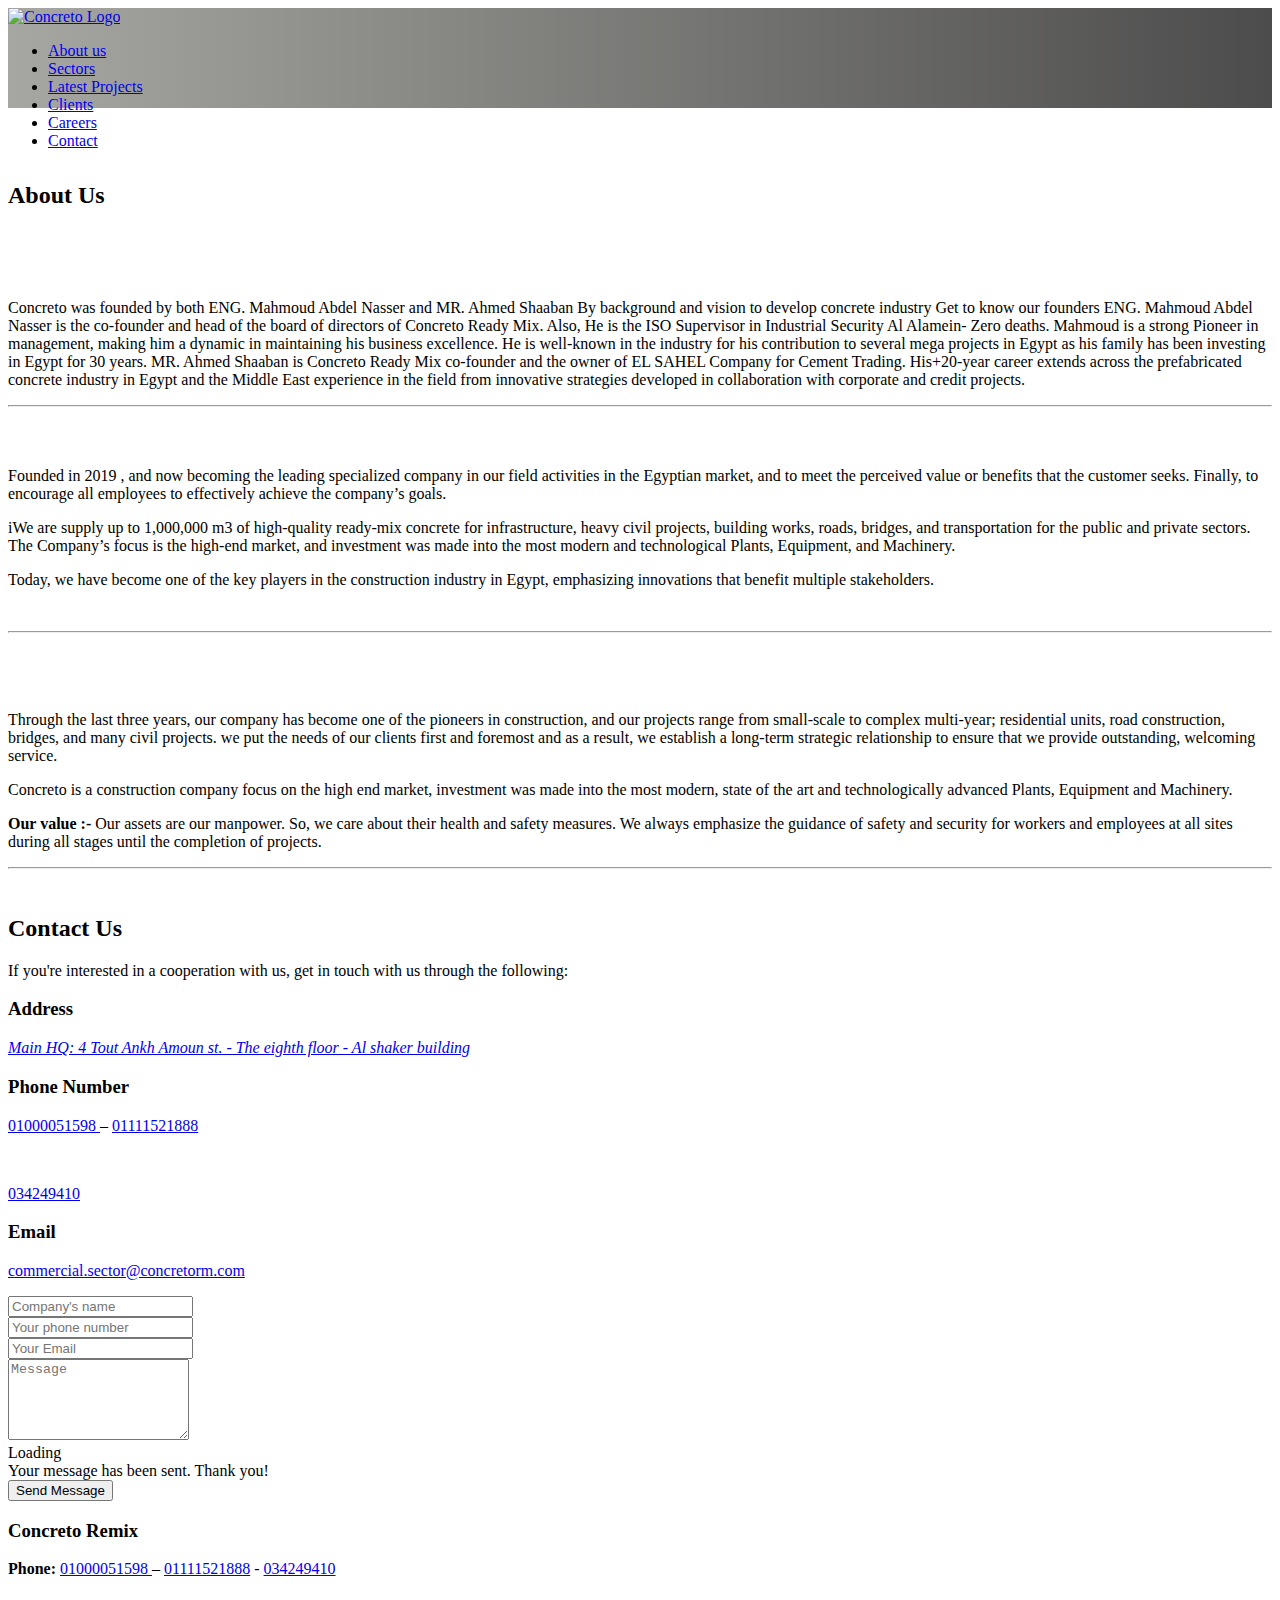
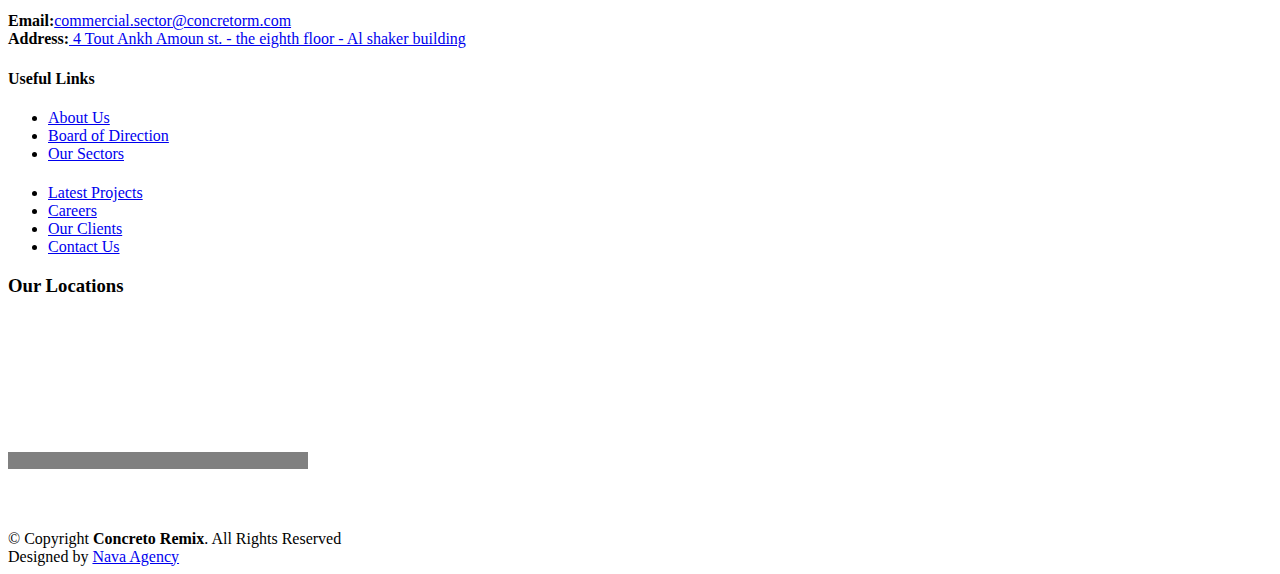
==== about.html @ 075839a1 "Add files via upload" ====
<!DOCTYPE html>
<html lang="en">

<head>
  <meta charset="utf-8">
  <meta content="width=device-width, initial-scale=1.0" name="viewport">

  <title>Concreto Remix</title>
  <meta content="" name="description">
  <meta content="" name="keywords">

  <!-- Favicons -->
  <link href="assets/img/favicon.png" rel="icon">
  <link href="assets/img/apple-touch-icon.png" rel="apple-touch-icon">

  <!-- Google Fonts -->
  <link href="https://fonts.googleapis.com/css?family=Open+Sans:300,300i,400,400i,600,600i,700,700i|Roboto:300,300i,400,400i,500,500i,600,600i,700,700i|Poppins:300,300i,400,400i,500,500i,600,600i,700,700i" rel="stylesheet">

  <!-- Vendor CSS Files -->
  <link href="assets/vendor/animate.css/animate.min.css" rel="stylesheet">
  <link href="assets/vendor/bootstrap/css/bootstrap.min.css" rel="stylesheet">
  <link href="assets/vendor/bootstrap-icons/bootstrap-icons.css" rel="stylesheet">
  <link href="assets/vendor/boxicons/css/boxicons.min.css" rel="stylesheet">
  <link href="assets/vendor/glightbox/css/glightbox.min.css" rel="stylesheet">
  <link href="assets/vendor/swiper/swiper-bundle.min.css" rel="stylesheet">


  <!-Template Main CSS File -->
  <link href="assets/css/style.css" rel="stylesheet">
</head>

<body>

  <!-- ======= Header ======= -->
  <header id="header" class="fixed-top d-flex align-items-center" style="height:100px; background: linear-gradient(to right, #a6a7a2, #4d4c4c);">
    <div class="container d-flex align-items-center justify-content-between">

      <a href="index.html"><img class="logo" src='./assets/img/logo.png' alt='Concreto Logo' style="height: 100px;"/></a>
      <!-- Uncomment below if you prefer to use an image logo -->
      <!-- <a href="index.html" class="logo"><img src="assets/img/logo.png" alt="" class="img-fluid"></a>-->

      <nav id="navbar" class="navbar">
        <ul> 
          <!-- <li><a class="nav-link scrollto active" href="#hero">Home</a></li> -->
          <li><a class="nav-link scrollto" href="about.html">About us</a></li>
          <!-- <li><a class="nav-link scrollto" href="board.html">Board of Direction</a></li> -->
          <li><a class="nav-link scrollto " href="sectors.html">Sectors</a></li>
          <li><a href="latest-projects.html">Latest Projects</a></li>
          <li><a href="clients.html">Clients</a></li>
          <li><a href="careers.html">Careers</a></li>
          
          <!-- <li class="dropdown"><a href="#"><span>Careers</span> <i class="bi bi-chevron-down"></i></a>
            <ul>
              <li><a href="#">Drop Down 1</a></li>
              <li class="dropdown"><a href="#"><span>Deep Drop Down</span> <i class="bi bi-chevron-right"></i></a>
                <ul>
                  <li><a href="#">Deep Drop Down 1</a></li>
                  <li><a href="#">Deep Drop Down 2</a></li>
                  <li><a href="#">Deep Drop Down 3</a></li>
                  <li><a href="#">Deep Drop Down 4</a></li>
                  <li><a href="#">Deep Drop Down 5</a></li>
                </ul>
              </li>
              <li><a href="#">Drop Down 2</a></li>
              <li><a href="#">Drop Down 3</a></li>
              <li><a href="#">Drop Down 4</a></li>
            </ul>
          </li> -->
          <li><a class="getstarted scrollto" href="contact.html">Contact</a></li>
        </ul>
        <i class="bi bi-list mobile-nav-toggle"></i>
      </nav><!-- .navbar -->

    </div>
  </header><!-- End Header -->



  <main id="main" >
    <br></br>
    <br>
    <section id="portfolio-details" class="portfolio-details">
      <div class="container">
        <div class="section-title text-center align-items-center"><h2>About Us</h2></div>
        <div class="row gy-2">
    

    
          

          <div class="col-lg-7">
            <div class="portfolio-details-slider swiper">
              <div class="swiper-wrapper align-items-center">
    
                <div>
                  <img src="assets/img/board/board.jpg" alt="">
                </div>
<!--     
                <div class="swiper-slide">
                  <img src="assets/img/portfolio/sawary-2.webp" alt="">
                </div>
    
                <div class="swiper-slide">
                  <img src="assets/img/portfolio/sawary-3.webp" alt="">
                </div> -->
    
              </div>
              <div class="swiper-pagination"></div>
            </div>
          </div>


          <div class="col-lg-5">
            <div class="portfolio-description pt-0">
              <!-- <h2>This is an example of portfolio detail</h2> -->
              <br>
              <br>
              <p>
                Concreto was founded by both ENG. Mahmoud Abdel Nasser and MR. Ahmed Shaaban By background and vision to develop concrete industry

Get to know our founders

ENG. Mahmoud Abdel Nasser is the co-founder and head of the board of directors of Concreto Ready Mix. Also, He is the ISO Supervisor in Industrial Security Al Alamein- Zero deaths. 
Mahmoud is a strong Pioneer in management, making him a dynamic in maintaining his business excellence. 
He is well-known in the industry for his contribution to several mega projects in Egypt as his family has been investing in Egypt for 30 years.
 
MR. Ahmed Shaaban
is Concreto Ready Mix co-founder and the owner of EL SAHEL Company for Cement
Trading.
His+20-year career extends across the prefabricated concrete industry in Egypt and the Middle East experience in the field from innovative strategies developed in collaboration with corporate and credit projects.
    
    
    
            </div>
          </div>
    
        </div>
    
      </div>
    </section><!-- End Portfolio Details Section -->

    <hr />
    
    
    <section id="portfolio-details" class="portfolio-details">
      <div class="container">
        <!-- <div class="section-title text-center align-items-center"><h2>About Us</h2></div> -->
        <div class="row gy-2">
    

    
          <div class="col-lg-5">
            <div class="portfolio-description pt-0">
              <!-- <h2>This is an example of portfolio detail</h2> -->
              <br>
              <br>
              <p>
                Founded in 2019 , and now becoming the leading specialized company
in our field activities in the Egyptian market, and to meet the perceived
value or benefits that the customer seeks. Finally, to encourage all
employees to effectively achieve the company’s goals.
              </p>
              <p>
                iWe are supply up to 1,000,000 m3 of high-quality ready-mix concrete for
                infrastructure, heavy civil projects, building works, roads, bridges, and
                transportation for the public and private sectors.
                The Company’s focus is the high-end market, and investment was made
                into the most modern and technological Plants, Equipment, and
                Machinery. 
              </p>
    
              <p>Today, we have become one of the key players in the construction
                industry in Egypt, emphasizing innovations that benefit multiple
                stakeholders.</p>
    

    
    
    
    
            </div>
          </div>

          <div class="col-lg-7">
            <div class="portfolio-details-slider swiper">
              <div class="swiper-wrapper align-items-center">
    
                <div>
                  <img src="assets/img/portfolio/alexwest.jpg" alt="">
                </div>
<!--     
                <div class="swiper-slide">
                  <img src="assets/img/portfolio/sawary-2.webp" alt="">
                </div>
    
                <div class="swiper-slide">
                  <img src="assets/img/portfolio/sawary-3.webp" alt="">
                </div> -->
    
              </div>
              <div class="swiper-pagination"></div>
            </div>
          </div>
    
        </div>
    
      </div>
    </section><!-- End Portfolio Details Section -->

    <hr />


    <section id="portfolio-details" class="portfolio-details">
      <div class="container">
        <div class="row gy-2">
    
          <div class="col-lg-7 ps-0">
            <div class="portfolio-details-slider swiper">
              <div class="swiper-wrapper align-items-center">
    
                <div>
                  <img src="assets/img/aboutus-3.jpg" alt="">
                </div>
<!--     
                <div class="swiper-slide">
                  <img src="assets/img/portfolio/sawary-2.webp" alt="">
                </div>
    
                <div class="swiper-slide">
                  <img src="assets/img/portfolio/sawary-3.webp" alt="">
                </div> -->
    
              </div>
              <div class="swiper-pagination"></div>
            </div>
          </div>
    
          <div class="col-lg-5 ps-0">
            <div class="portfolio-description pt-0">
              <!-- <h2>This is an example of portfolio detail</h2> -->
              <br>
              <br>
              <p>Through the last three years, our company has become one of the
                pioneers in construction, and our projects range from small-scale to
                complex multi-year; residential units, road construction, bridges, and
                many civil projects. we put the needs of our clients first and foremost
                and as a result, we establish a long-term strategic relationship to ensure
                that we provide outstanding, welcoming service.
                </p>
  
                <p>Concreto is a construction company focus on the high end market,
                  investment was made into the most modern, state of the art and
                  technologically advanced Plants, Equipment and Machinery.</p>

                  <p>
                    <strong>Our value :-</strong>
Our assets are our manpower.
So, we care about their health and safety measures.
We always emphasize the guidance of safety and security for workers and employees at all sites during all stages until the completion of projects.
                  </p>
    
    
    
            </div>
          </div>


    
        </div>
    
      </div>
    </section><!-- End Portfolio Details Section -->

    <hr />

    <div class="row">
      <div class="col-12 ">
    <img class="rounded mx-auto d-block img-responsive img-fluid" src="assets/img/aboutus-33.jpg" alt="" style="height: 100%; width: auto;">
  </div>
  </div>
  
    <!-- ======= Contact Section ======= -->
    <section id="contact" class="contact">
      <div class="container">

        <div class="section-title">
          <h2>Contact Us</h2>
          <p>If you're interested in a cooperation with us, get in touch with us through the following:</p>
        </div>

        <div class="row contact-info">

          <div class="col-md-4">
            <div class="contact-address">
              <i class="bi bi-geo-alt"></i>
              <h3>Address</h3>
              <address><a href='https://goo.gl/maps/YJQKXgajnWKVoTVL6' target="_blank">Main HQ: 4 Tout Ankh Amoun st. - The eighth floor - Al shaker building</a></address>
            </div>
          </div>

          <div class="col-md-4">
            <div class="contact-phone">
              <i class="bi bi-phone"></i>
              <h3>Phone Number</h3>
              <p><a href='tel:01000051598'>01000051598 </a> – <a href='tel:01111521888'>01111521888</a></p> </br>
              <p><a href='tel:034249410'>034249410</a></p>
            </div>
          </div>

          <div class="col-md-4">
            <div class="contact-email">
              <i class="bi bi-envelope"></i>
              <h3>Email</h3>
              <p><a href="mailto:commercial.sector@concretorm.com">commercial.sector@concretorm.com</a></p>
            </div>
          </div>

        </div>

        <div class="form">
          <form action="forms/contact.php" method="post" role="form" class="php-email-form">
            <div class="row">
              <div class="col-md-6 form-group">
                <input type="text" name="name" class="form-control" id="name" placeholder="Company's name" data-rule="minlen:4" data-msg="Please enter at least 4 chars">
              </div>
              <div class="col-md-6 form-group mt-3 mt-md-0">
                <input type="number" class="form-control" name="number" id="number" placeholder="Your phone number" data-rule="email" data-msg="Please enter a valid number">
              </div>
            </div>
            <div class="form-group mt-3">
              <input type="text" class="form-control" name="email" id="email" placeholder="Your Email" required>
            </div>
            <div class="form-group mt-3">
              <textarea class="form-control" name="message" rows="5" placeholder="Message" required></textarea>
            </div>
            <div class="my-3">
              <div class="loading">Loading</div>
              <div class="error-message"></div>
              <div class="sent-message">Your message has been sent. Thank you!</div>
            </div>
            <div class="text-center"><button type="submit">Send Message</button></div>
          </form>
        </div>

      </div>
    </section><!-- End Contact Section -->

  </main><!-- End #main -->

  <!-- ======= Footer ======= -->
  <!-- ======= Footer ======= -->
  <footer id="footer">
    <div class="footer-top">
      <div class="container">
        <div class="row">

          <div class="col-lg-3 col-md-6">
            <div class="footer-info">
              <h3>Concreto Remix</h3>
              <p>
                <strong>Phone:</strong> <a href='tel:01000051598'>01000051598 </a> – <a href='tel:01111521888'>01111521888</a> - <a href='tel:034249410'>034249410</a></p> </br>
                <strong>Email:</strong><a href="mailto:commercial.sector@concretorm.com">commercial.sector@concretorm.com</a>  <br>
                <strong>Address:</strong><a href='https://goo.gl/maps/YJQKXgajnWKVoTVL6' target="_blank"> 4 Tout Ankh Amoun st. - the eighth floor - Al shaker building</a>
                <br>
              </p>
              <div class="social-links mt-3">
                <a href="#" class="twitter"><i class="bx bxl-twitter"></i></a>
                <a href="#" class="facebook"><i class="bx bxl-facebook"></i></a>
                <a href="#" class="instagram"><i class="bx bxl-instagram"></i></a>
                <a href="#" class="google-plus"><i class="bx bxl-skype"></i></a>
                <a href="#" class="linkedin"><i class="bx bxl-linkedin"></i></a>
              </div>
            </div>
          </div>
          
          <div class="col-lg-3 col-md-6 footer-links">
            <!-- <h4>Our Locations</h4>
            <ul>
              <li><i class="bx bx-chevron-right"></i> <a href="#">Location 1</a></li>
              <li><i class="bx bx-chevron-right"></i> <a href="#">Location 2</a></li>
              <li><i class="bx bx-chevron-right"></i> <a href="#">Location 3</a></li>
              <li><i class="bx bx-chevron-right"></i> <a href="#">Location 4</a></li>
              <li><i class="bx bx-chevron-right"></i> <a href="#">Location 5</a></li>
            </ul> -->
          </div>

          <div class="col-lg-3 col-md-6 footer-links">
            <h4>Useful Links</h4>
            <ul>
              <li><i class="bx bx-chevron-right"></i> <a href="about.html">About Us</a></li>
              <li><i class="bx bx-chevron-right"></i> <a href="board.html">Board of Direction</a></li>
              <li><i class="bx bx-chevron-right"></i> <a href="sectors.html">Our Sectors</a></li>


            </ul>
          </div>

          <div class="col-lg-3 col-md-6 footer-links">
            <h4></h4>
            <ul>
              <li><i class="bx bx-chevron-right"></i> <a href="latest-projects.html">Latest Projects</a></li>
              <li><i class="bx bx-chevron-right"></i> <a href="careers.html">Careers</a></li>
              <li><i class="bx bx-chevron-right"></i> <a href="cilents.html">Our Clients</a></li>
              <li><i class="bx bx-chevron-right"></i> <a href="contact.html">Contact Us</a></li>
              <!-- <li><i class="bx bx-chevron-right"></i> <a href="#">Our Sectors</a></li>
              <li><i class="bx bx-chevron-right"></i> <a href="#">Latest Projects</a></li>
              <li><i class="bx bx-chevron-right"></i> <a href="#">Careers</a></li> -->
            </ul>
          </div>
          
          <div class="container">
            <h3>Our Locations</h3>
  
            <card class="card" style="background-color:grey;">
              <iframe class="card-img-top" src="https://www.google.com/maps/embed?pb=!1m18!1m12!1m3!1d213.26702475344575!2d29.941665723794678!3d31.213181845008677!2m3!1f0!2f0!3f0!3m2!1i1024!2i768!4f13.1!3m3!1m2!1s0x14f5c49050898337%3A0xc40930caaf4f0da3!2s6W7R%2B7PJ%2C%20Smoha%20Sq.%2C%20Ezbet%20Saad%2C%20Sidi%20Gaber%2C%20Alexandria%20Governorate%205432060!5e0!3m2!1sen!2seg!4v1685334394491!5m2!1sen!2seg" frameborder="0" style="border:0;" allowfullscreen="">
              </iframe>
              <div class="card-body">
                <table style="color: white;">
                  <tr>
                    <td><i class="fas fa-map-marker-alt"></i></td>
                    <td>
                      <address><li>
                        <a href='https://goo.gl/maps/YJQKXgajnWKVoTVL6' target="_blank" style="color:white;"><strong>Main HQ: 4 Tout Ankh Amoun st.</strong> - the eighth floor
                          Al shaker building</a></li>
                      </address>
                      <address><li>
                        <a href='' target="_blank" style="color:white;"><strong>First patch plant </strong> - (Matrouh) - Samala – Kilo 8 </a></li>
                      </address>
                      <address><li>
                        <a href='' target="_blank" style="color:white;"><strong>Second patch plant </strong> - (Hanish)- Hanish – kilo 45</a></li>
                      </address>

                    </td>
                    <td class="col-lg-3">

                    </td>

                    <td>
                    <address><li>
                      <a href='' target="_blank" style="color:white;"><strong>Third patch plant </strong> - (Mountain view)- Mountain view project - 25 km  before Ras  Elhekma</a></li>
                    </address>
                    <address><li>
                      <a href='' target="_blank" style="color:white;"><strong>Fourth Patch Plant</strong> - (Sawary) Moharem Bek-Alexandria  </a></li>
                    </address>
                    <address><li>
                      <a href='' target="_blank" style="color:white;"><strong>Fifth patch plant </strong> - (First ) Infront of the first gate -Elmoaf elgded  </a></li>
                    </address>
                  </td>
                  </tr>
                </table>
              </div>
            </card>
            
              
            </div>



        </div>
      </div>
    </div>

    <div class="container">
      <div class="copyright">
        &copy; Copyright <strong><span>Concreto Remix</span></strong>. All Rights Reserved
      </div>
      <div class="credits">
        <!-- All the links in the footer should remain intact. -->
        <!-- You can delete the links only if you purchased the pro version. -->
        <!-- Licensing information: https://bootstrapmade.com/license/ -->
        <!-- Purchase the pro version with working PHP/AJAX contact form: https://bootstrapmade.com/Concreto Remixin-free-bootstrap-theme/ -->
        Designed by <a href="http://www.navamarketingagency.com">Nava Agency</a>      </div>
    </div>
  </footer><!-- End Footer -->


  <a href="#" class="back-to-top d-flex align-items-center justify-content-center"><i class="bi bi-arrow-up-short"></i></a>

  <!-- Vendor JS Files -->
  <script src="assets/vendor/purecounter/purecounter_vanilla.js"></script>
  <script src="assets/vendor/bootstrap/js/bootstrap.bundle.min.js"></script>
  <script src="assets/vendor/glightbox/js/glightbox.min.js"></script>
  <script src="assets/vendor/isotope-layout/isotope.pkgd.min.js"></script>
  <script src="assets/vendor/swiper/swiper-bundle.min.js"></script>
  <script src="assets/vendor/php-email-form/validate.js"></script>

  <!-- Template Main JS File -->
  <script src="assets/js/main.js"></script>
  <script src="assets/js/jquery.min.js"></script>
  <!--<script src="assets/js/animsition.js"></script>
  <script src="assets/js/jquery.magnific-popup.min.js"></script>
  <script src="assets/js/jquery.min.js"></script>
  <script src="assets/js/jquery.pagepiling.min.js"></script>
  <script src="assets/js/jquery.validate.min.js"></script>
  <script src="assets/js/owl.carousel.min.js"></script>
  <script src="assets/js/scripts.js"></script>
  <script src="assets/js/smoothscroll.js"></script>
  <script src="assets/js/wow.min.js"></script> -->
  

</body>

</html>
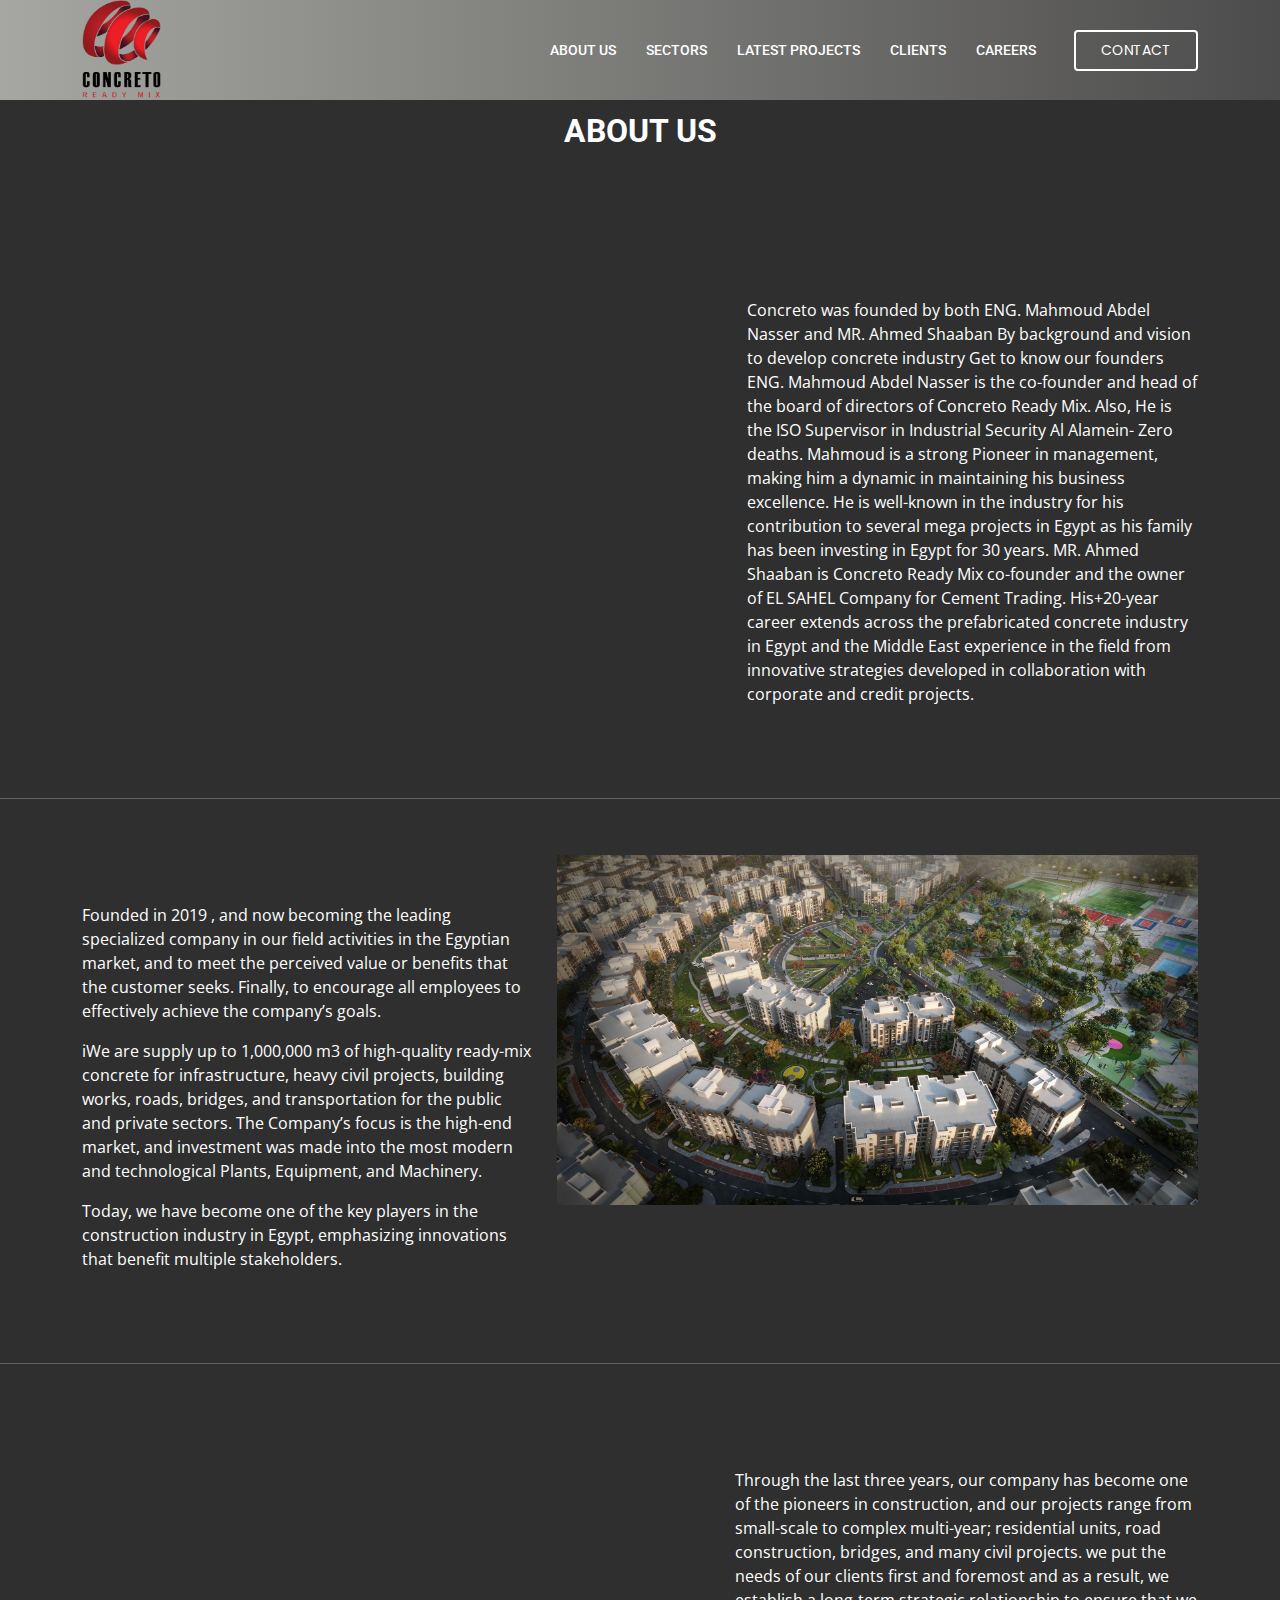
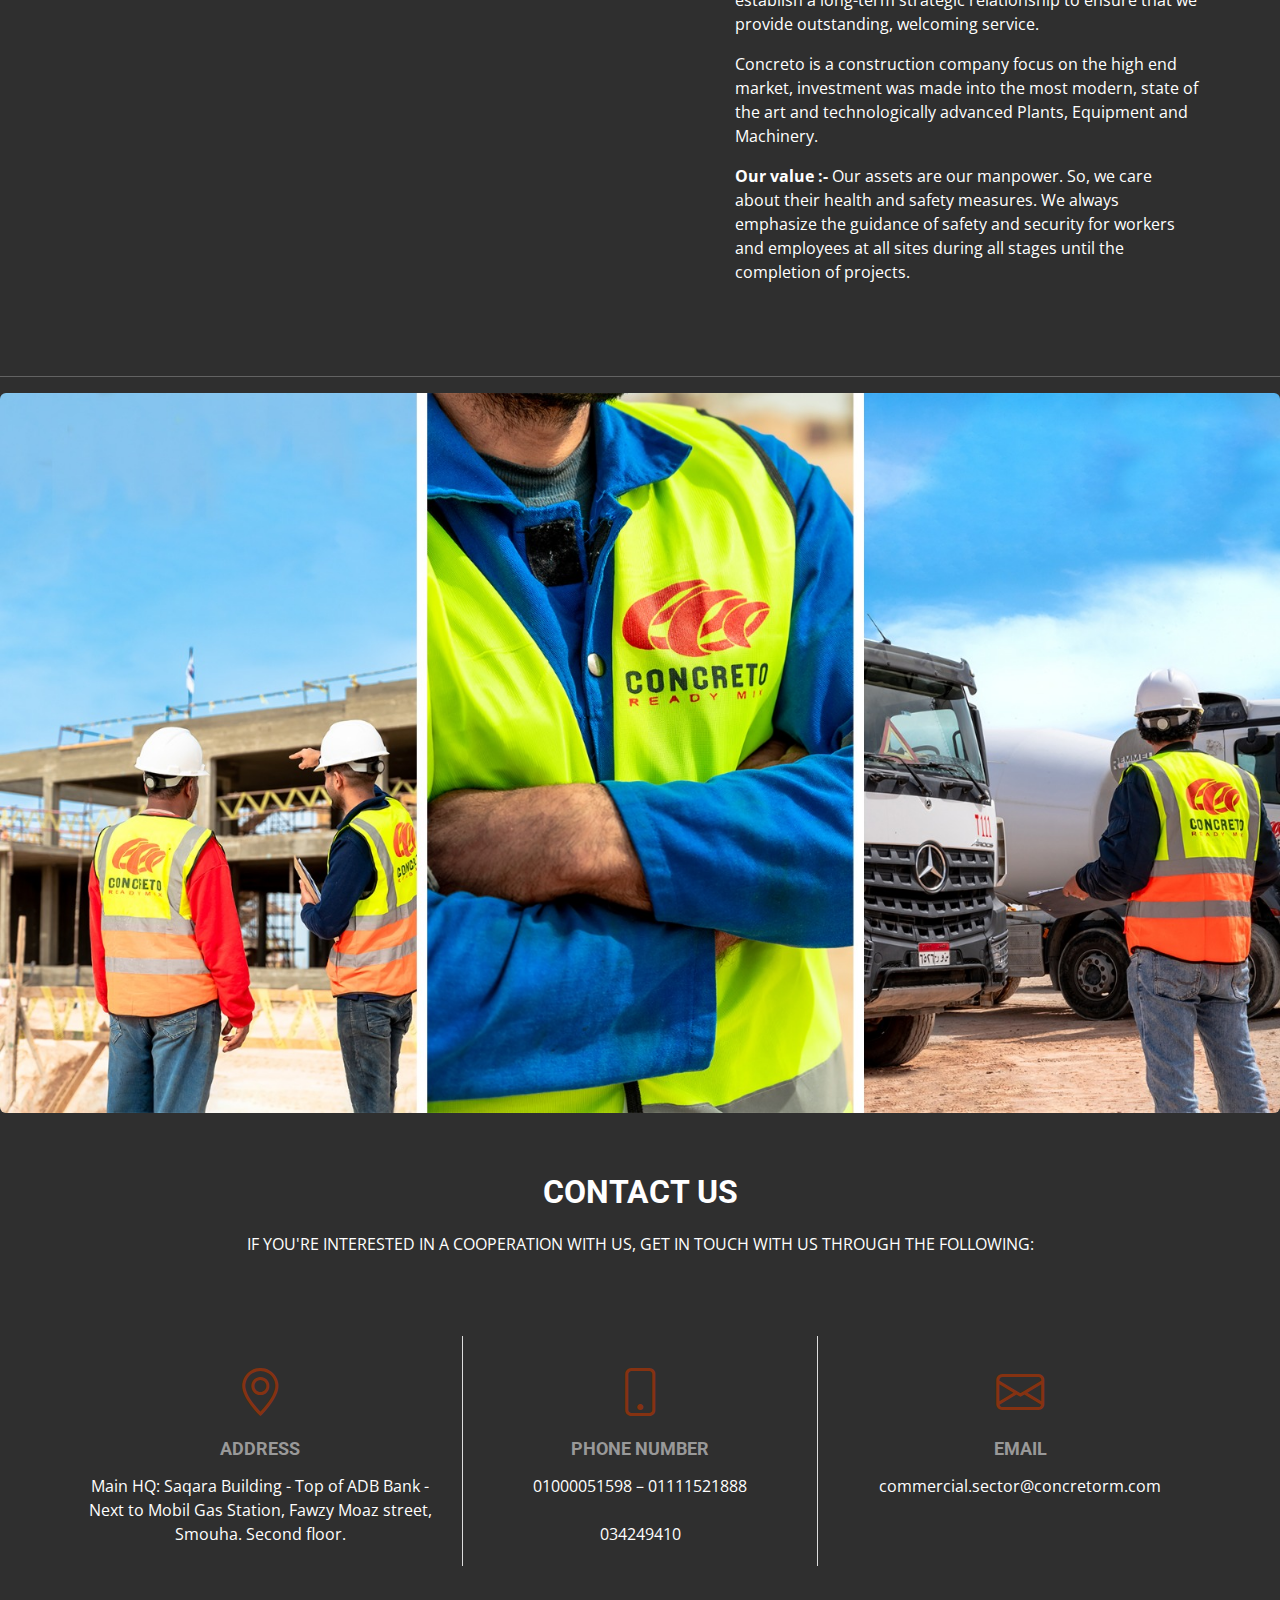
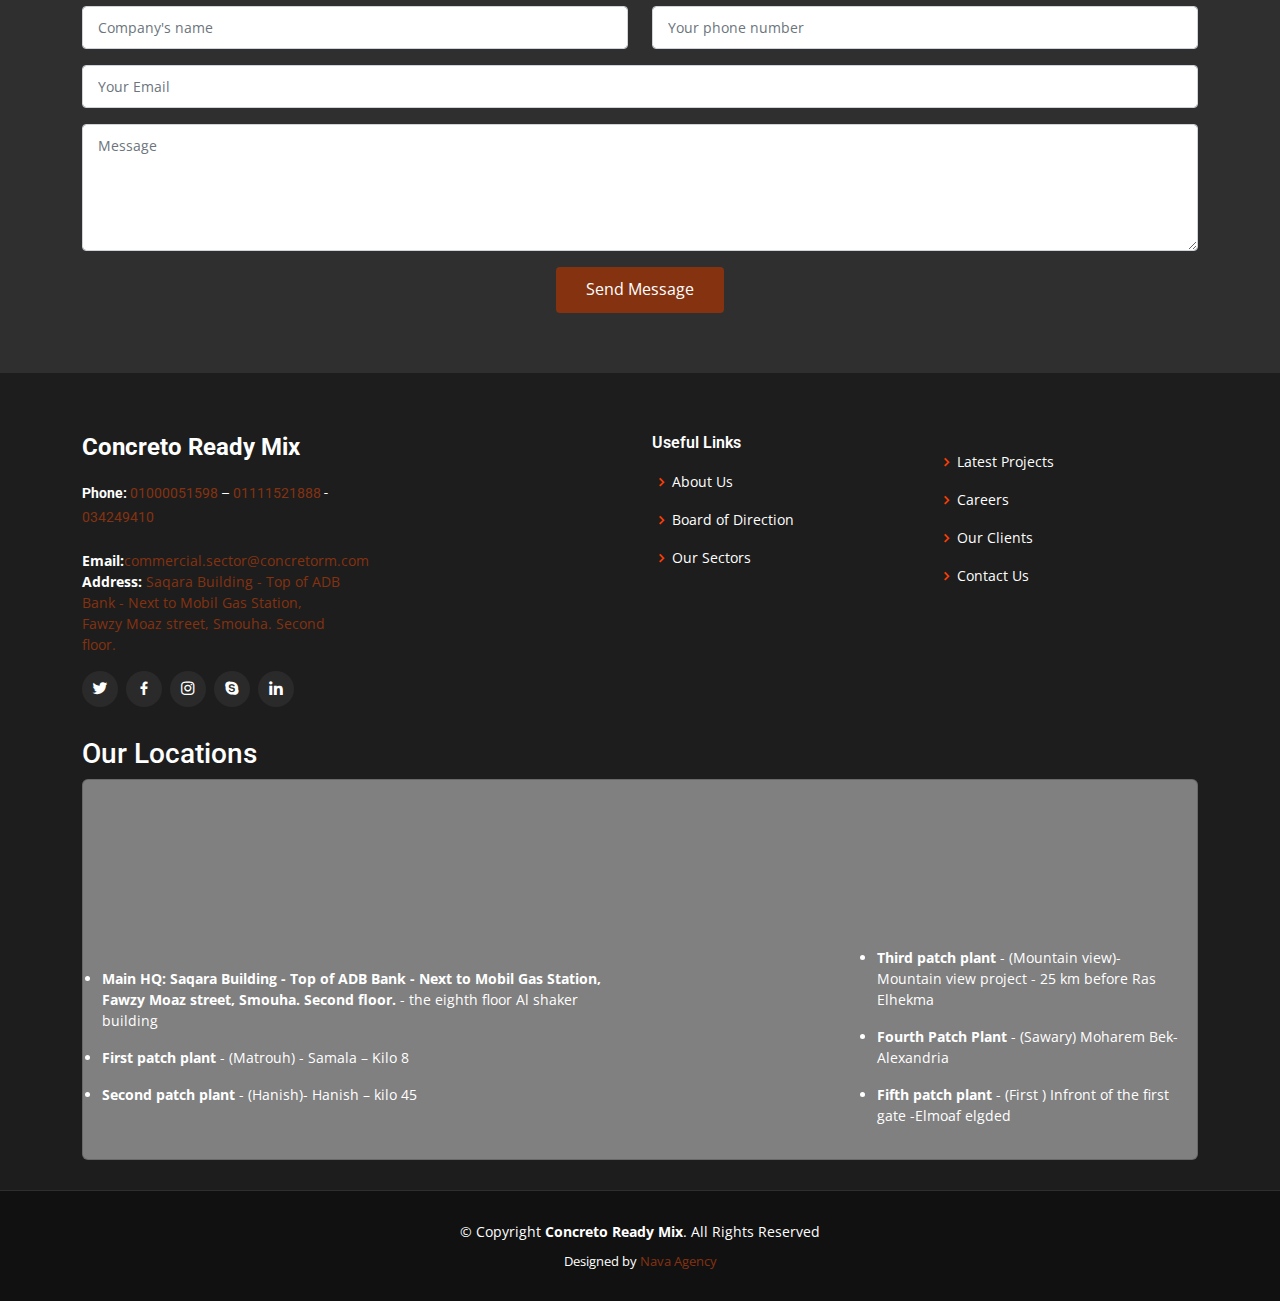
==== commit acbb8ae1: "Add files via upload" ====
--- a/about.html
+++ b/about.html
@@ -5,7 +5,7 @@
   <meta charset="utf-8">
   <meta content="width=device-width, initial-scale=1.0" name="viewport">
 
-  <title>Concreto Remix</title>
+  <title>Concreto Ready Mix</title>
   <meta content="" name="description">
   <meta content="" name="keywords">
 
@@ -294,7 +294,7 @@
             <div class="contact-address">
               <i class="bi bi-geo-alt"></i>
               <h3>Address</h3>
-              <address><a href='https://goo.gl/maps/YJQKXgajnWKVoTVL6' target="_blank">Main HQ: 4 Tout Ankh Amoun st. - The eighth floor - Al shaker building</a></address>
+              <address><a href='https://goo.gl/maps/YJQKXgajnWKVoTVL6' target="_blank">Main HQ: Saqara Building - Top of ADB Bank - Next to Mobil Gas Station, Fawzy Moaz street, Smouha. Second floor.</a></address>
             </div>
           </div>
 
@@ -356,11 +356,11 @@
 
           <div class="col-lg-3 col-md-6">
             <div class="footer-info">
-              <h3>Concreto Remix</h3>
+              <h3>Concreto Ready Mix</h3>
               <p>
                 <strong>Phone:</strong> <a href='tel:01000051598'>01000051598 </a> – <a href='tel:01111521888'>01111521888</a> - <a href='tel:034249410'>034249410</a></p> </br>
                 <strong>Email:</strong><a href="mailto:commercial.sector@concretorm.com">commercial.sector@concretorm.com</a>  <br>
-                <strong>Address:</strong><a href='https://goo.gl/maps/YJQKXgajnWKVoTVL6' target="_blank"> 4 Tout Ankh Amoun st. - the eighth floor - Al shaker building</a>
+                <strong>Address:</strong><a href='https://goo.gl/maps/YJQKXgajnWKVoTVL6' target="_blank"> Saqara Building - Top of ADB Bank - Next to Mobil Gas Station, Fawzy Moaz street, Smouha. Second floor.</a>
                 <br>
               </p>
               <div class="social-links mt-3">
@@ -420,7 +420,7 @@
                     <td><i class="fas fa-map-marker-alt"></i></td>
                     <td>
                       <address><li>
-                        <a href='https://goo.gl/maps/YJQKXgajnWKVoTVL6' target="_blank" style="color:white;"><strong>Main HQ: 4 Tout Ankh Amoun st.</strong> - the eighth floor
+                        <a href='https://goo.gl/maps/YJQKXgajnWKVoTVL6' target="_blank" style="color:white;"><strong>Main HQ: Saqara Building - Top of ADB Bank - Next to Mobil Gas Station, Fawzy Moaz street, Smouha. Second floor.</strong> - the eighth floor
                           Al shaker building</a></li>
                       </address>
                       <address><li>
@@ -462,13 +462,13 @@
 
     <div class="container">
       <div class="copyright">
-        &copy; Copyright <strong><span>Concreto Remix</span></strong>. All Rights Reserved
+        &copy; Copyright <strong><span>Concreto Ready Mix</span></strong>. All Rights Reserved
       </div>
       <div class="credits">
         <!-- All the links in the footer should remain intact. -->
         <!-- You can delete the links only if you purchased the pro version. -->
         <!-- Licensing information: https://bootstrapmade.com/license/ -->
-        <!-- Purchase the pro version with working PHP/AJAX contact form: https://bootstrapmade.com/Concreto Remixin-free-bootstrap-theme/ -->
+        <!-- Purchase the pro version with working PHP/AJAX contact form: https://bootstrapmade.com/Concreto Ready Mixin-free-bootstrap-theme/ -->
         Designed by <a href="http://www.navamarketingagency.com">Nava Agency</a>      </div>
     </div>
   </footer><!-- End Footer -->
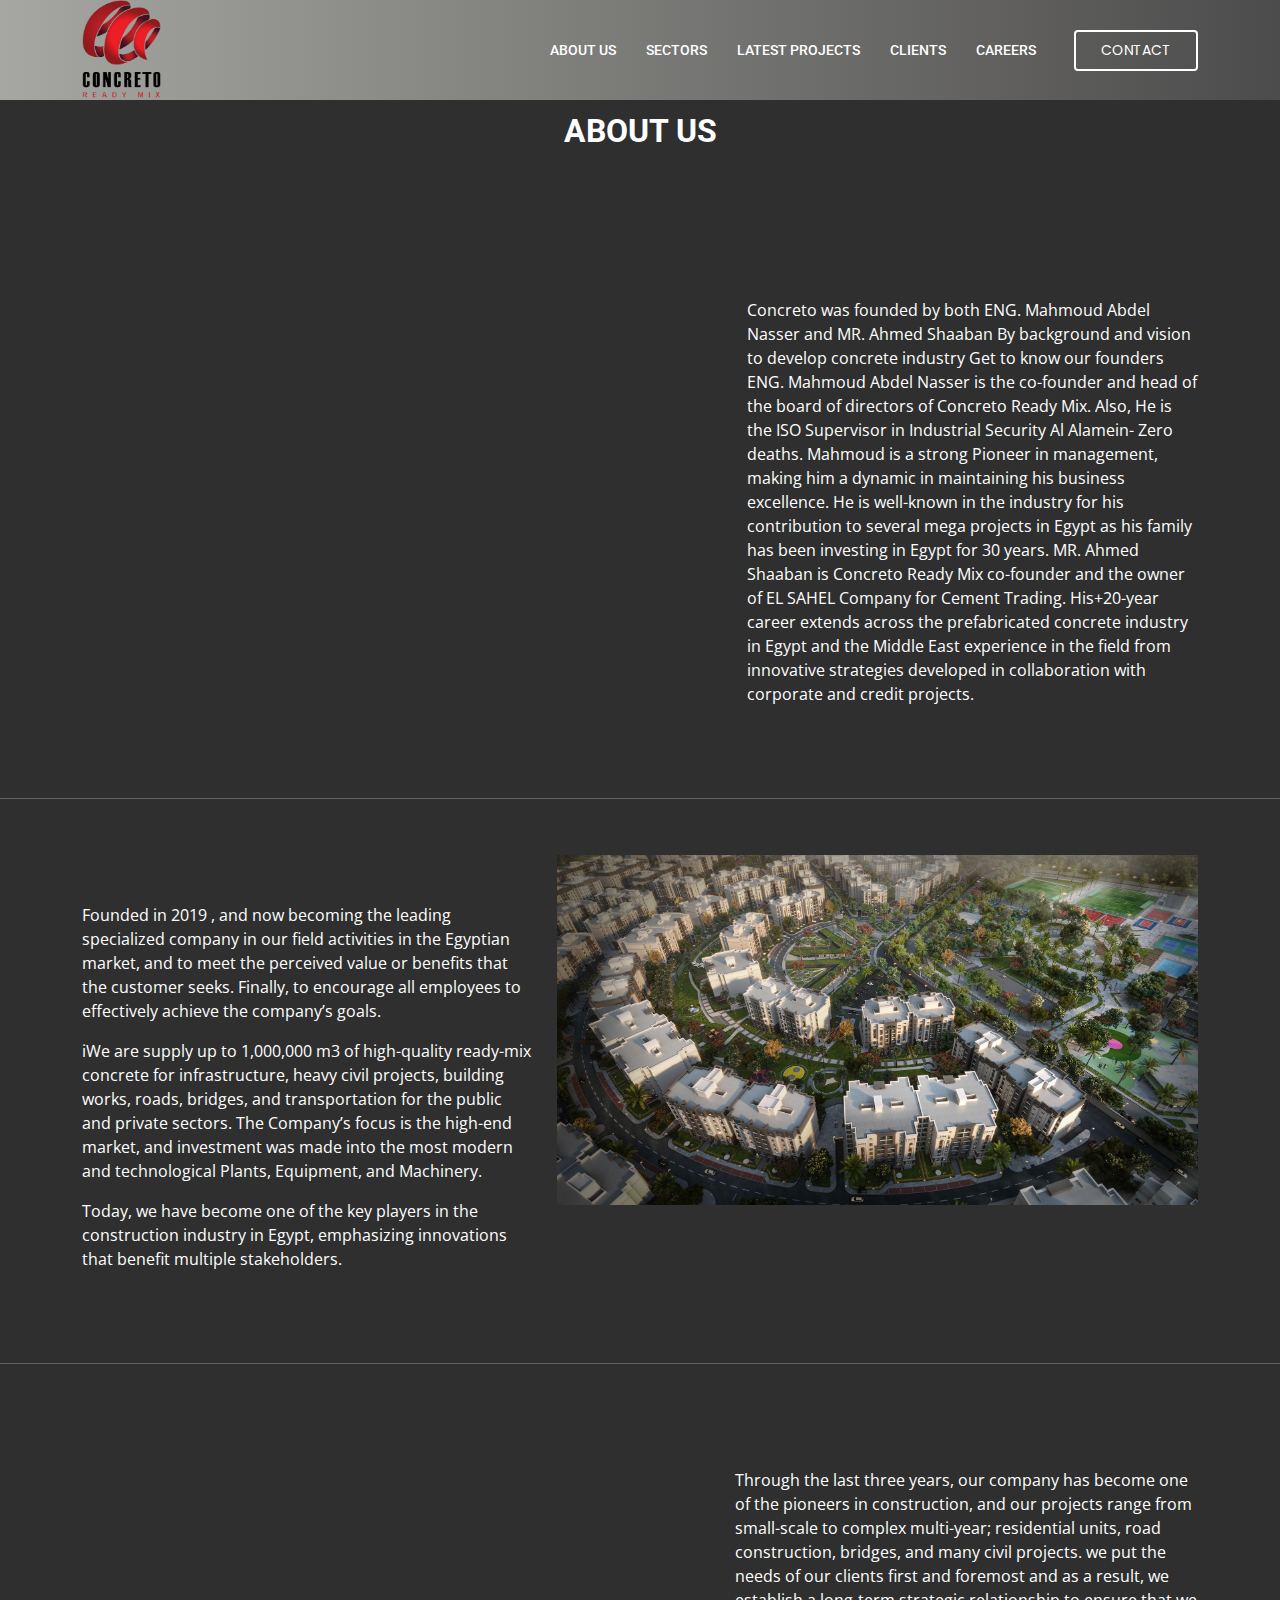
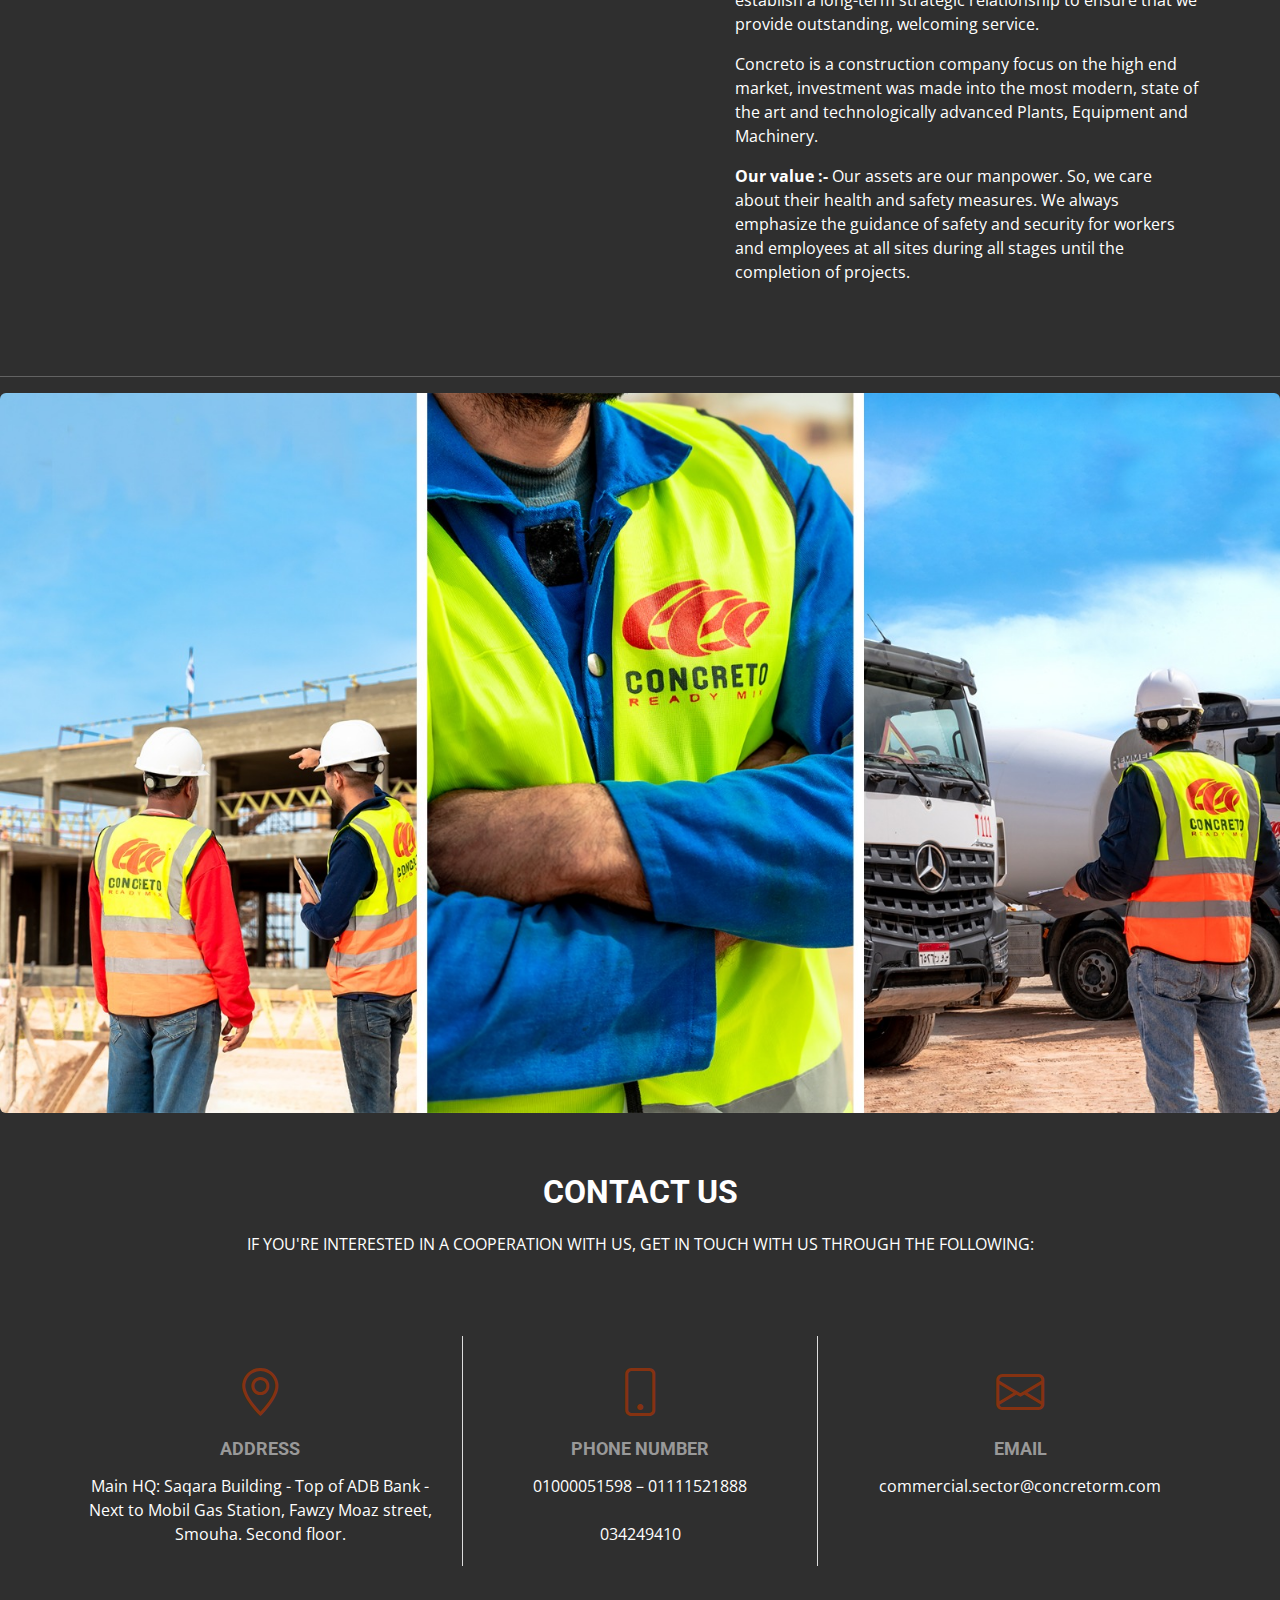
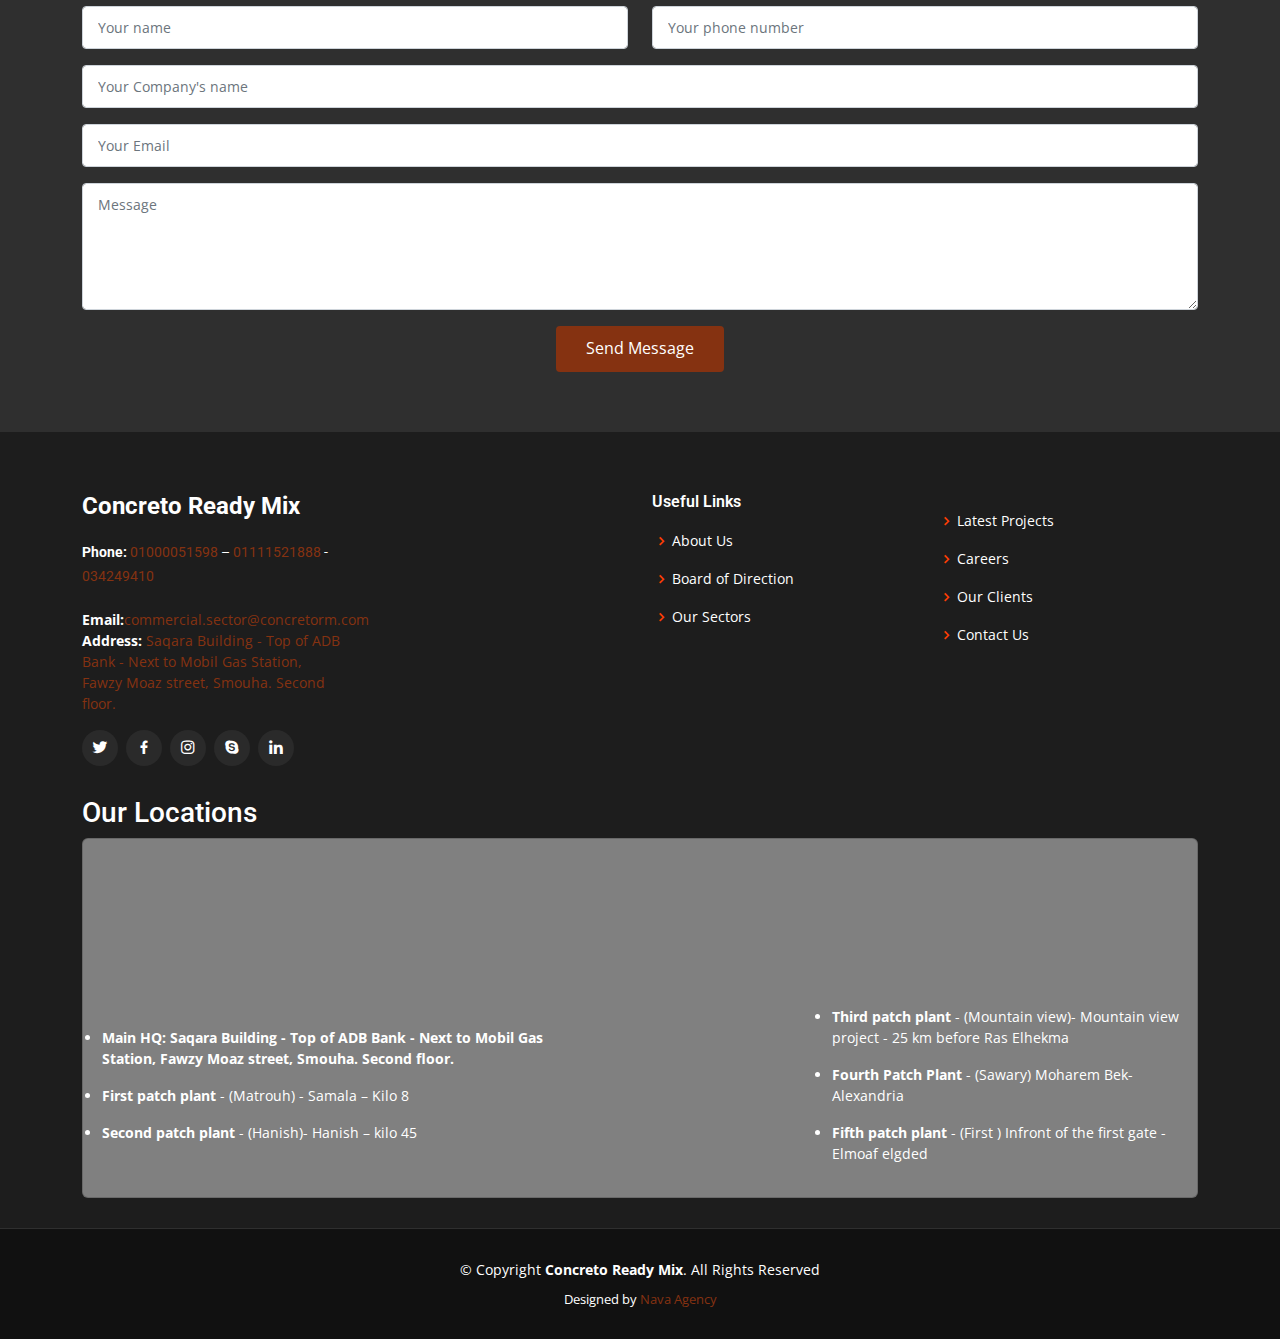
==== commit 444ffd72: "Add files via upload" ====
--- a/about.html
+++ b/about.html
@@ -321,12 +321,16 @@
           <form action="forms/contact.php" method="post" role="form" class="php-email-form">
             <div class="row">
               <div class="col-md-6 form-group">
-                <input type="text" name="name" class="form-control" id="name" placeholder="Company's name" data-rule="minlen:4" data-msg="Please enter at least 4 chars">
+                <input type="text" name="name" class="form-control" id="name" placeholder="Your name" data-rule="minlen:4" data-msg="Please enter at least 4 chars">
               </div>
               <div class="col-md-6 form-group mt-3 mt-md-0">
                 <input type="number" class="form-control" name="number" id="number" placeholder="Your phone number" data-rule="email" data-msg="Please enter a valid number">
               </div>
             </div>
+            <div class="form-group mt-3">
+              <input type="text" class="form-control" name="email" id="email" placeholder="Your Company's name" required>
+            </div>
+
             <div class="form-group mt-3">
               <input type="text" class="form-control" name="email" id="email" placeholder="Your Email" required>
             </div>
@@ -420,8 +424,7 @@
                     <td><i class="fas fa-map-marker-alt"></i></td>
                     <td>
                       <address><li>
-                        <a href='https://goo.gl/maps/YJQKXgajnWKVoTVL6' target="_blank" style="color:white;"><strong>Main HQ: Saqara Building - Top of ADB Bank - Next to Mobil Gas Station, Fawzy Moaz street, Smouha. Second floor.</strong> - the eighth floor
-                          Al shaker building</a></li>
+                        <a href='https://goo.gl/maps/YJQKXgajnWKVoTVL6' target="_blank" style="color:white;"><strong>Main HQ: Saqara Building - Top of ADB Bank - Next to Mobil Gas Station, Fawzy Moaz street, Smouha. Second floor.</strong></a></li>
                       </address>
                       <address><li>
                         <a href='' target="_blank" style="color:white;"><strong>First patch plant </strong> - (Matrouh) - Samala – Kilo 8 </a></li>
